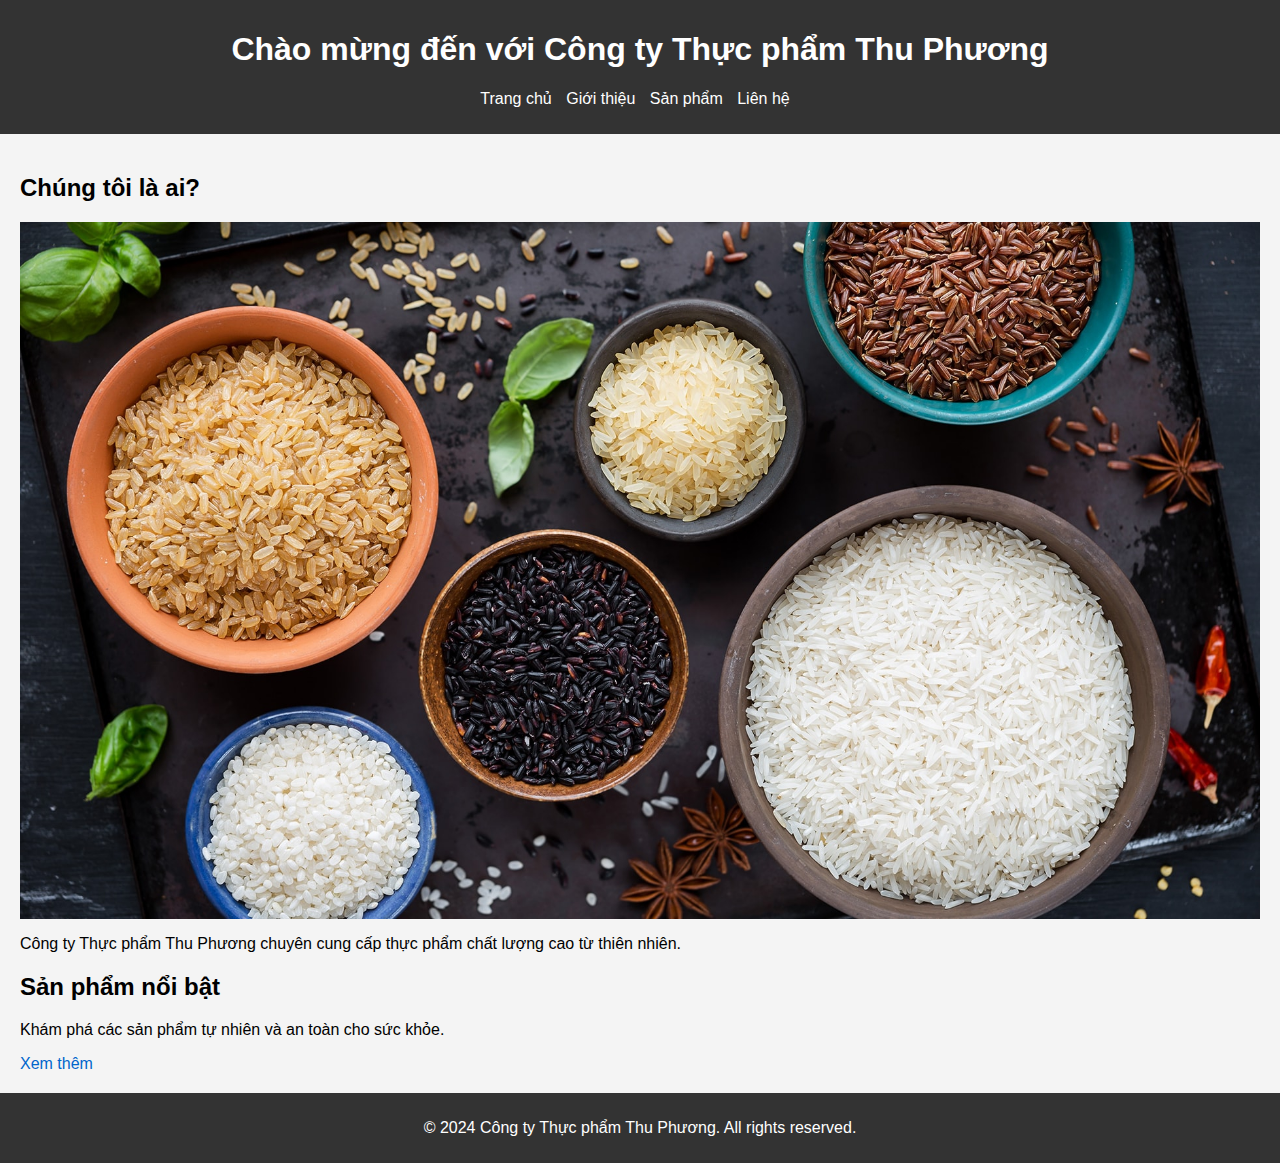
==== index.html @ 94d0a44d "First commit" ====
<!DOCTYPE html>
<html lang="vi">

<head>
    <meta charset="UTF-8">
    <meta name="viewport" content="width=device-width, initial-scale=1.0">
    <meta name="description" content="Công ty Thực phẩm Nguyên Hương cung cấp thực phẩm chất lượng cao từ thiên nhiên.">
    <title>Trang chủ - Công ty Thực phẩm Nguyên Hương</title>
    <link rel="stylesheet" href="css/styles.css">
</head>

<body>
    <header>
        <h1>Chào mừng đến với Công ty Thực phẩm Thu Phương</h1>
        <nav>
            <ul>
                <li><a href="index.html">Trang chủ</a></li>
                <li><a href="about.html">Giới thiệu</a></li>
                <li><a href="products.html">Sản phẩm</a></li>
                <li><a href="contact.html">Liên hệ</a></li>
            </ul>
        </nav>
    </header>
    <main>
        <section>
            <h2>Chúng tôi là ai?</h2>
            <img src="trangchu.jpg" alt="Thực phẩm tươi ngon" style="width: 100%; height: auto;">
            <p>Công ty Thực phẩm Thu Phương chuyên cung cấp thực phẩm chất lượng cao từ thiên nhiên.</p>
        </section>
        <section>
            <h2>Sản phẩm nổi bật</h2>
            <p>Khám phá các sản phẩm tự nhiên và an toàn cho sức khỏe.</p>
            <a href="products.html" style="color: #0066cc; text-decoration: none;">Xem thêm</a>
        </section>
    </main>
    <footer>
        <p>&copy; 2024 Công ty Thực phẩm Thu Phương. All rights reserved.</p>
    </footer>
</body>

</html>
---- css/styles.css ----
body {
    font-family: Arial, sans-serif;
    margin: 0;
    padding: 0;
    background-color: #f4f4f4;
}

header {
    background-color: #333;
    color: white;
    padding: 10px 0;
    text-align: center;
}

nav ul {
    list-style-type: none;
    padding: 0;
}

nav ul li {
    display: inline;
    margin-right: 10px;
}

nav ul li a {
    color: white;
    text-decoration: none;
}

main {
    padding: 20px;
}

footer {
    background-color: #333;
    color: white;
    text-align: center;
    padding: 10px 0;
    position: relative;
    /* Changed to relative */
    width: 100%;
    bottom: 0;
}

/* CSS cho hình ảnh */
img {
    width: 100%;
    /* Chiếm toàn bộ chiều rộng của phần tử cha */
    height: auto;
    /* Giữ tỷ lệ khung hình gốc */
    display: block;
    /* Đảm bảo hình ảnh được hiển thị như một khối */
    margin: 0;
    /* Không có khoảng cách bên ngoài */
    padding: 0;
    /* Không có khoảng cách bên trong */
}
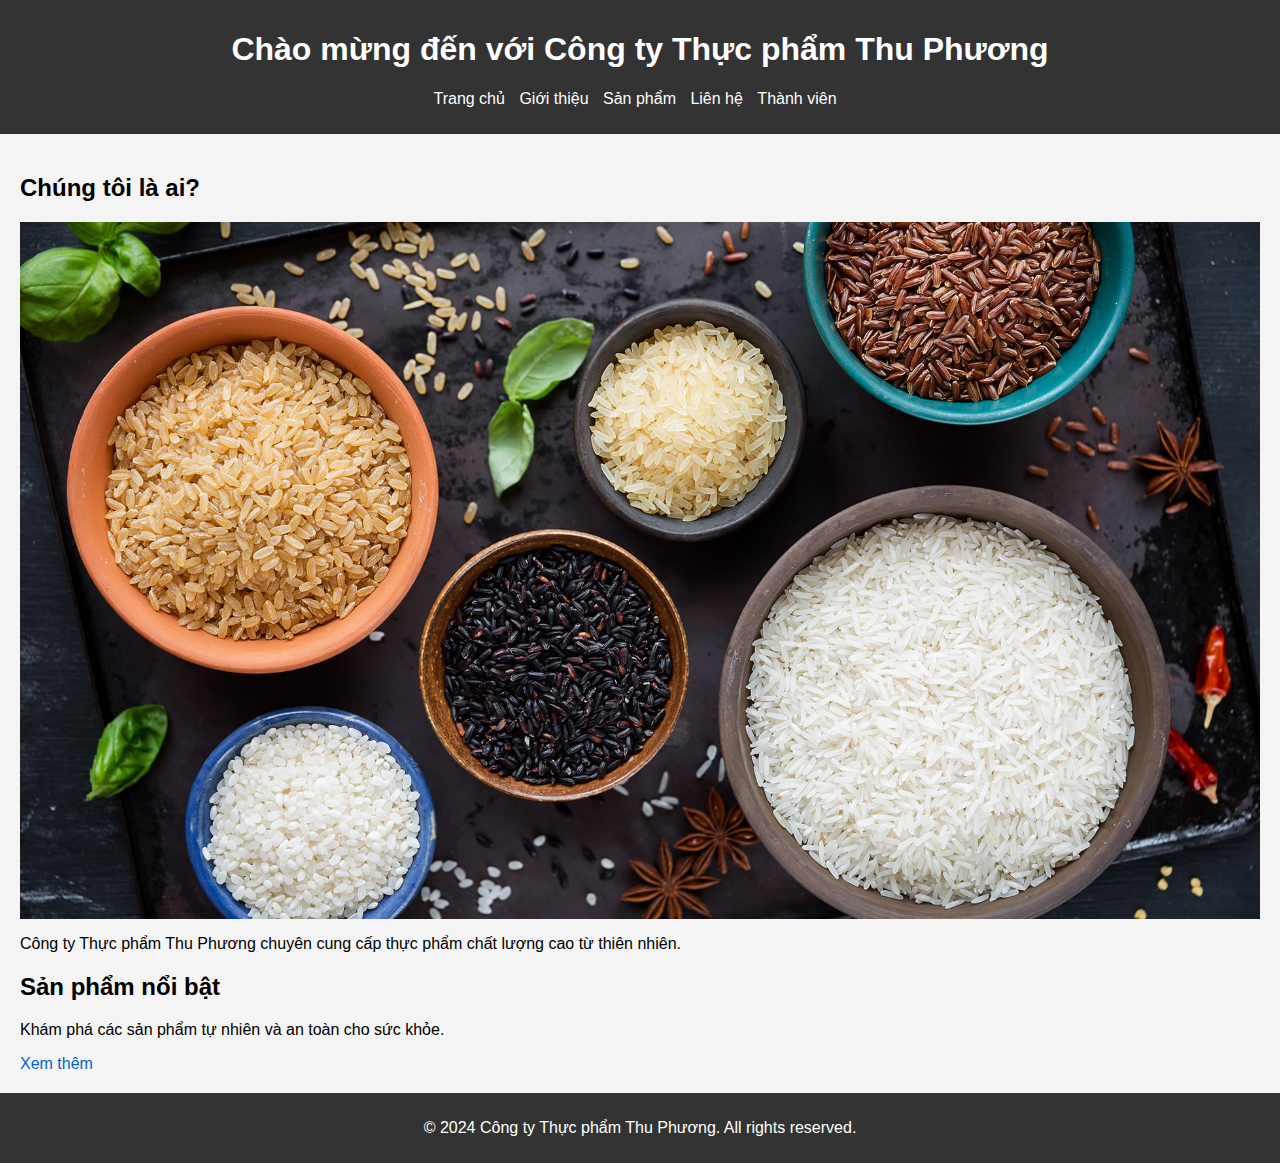
==== commit 98c66d7e: "Them muc thanh vien len trang index" ====
--- a/index.html
+++ b/index.html
@@ -18,6 +18,7 @@
                 <li><a href="about.html">Giới thiệu</a></li>
                 <li><a href="products.html">Sản phẩm</a></li>
                 <li><a href="contact.html">Liên hệ</a></li>
+                <li><a href="employee.html">Thành viên</a></li>
             </ul>
         </nav>
     </header>
